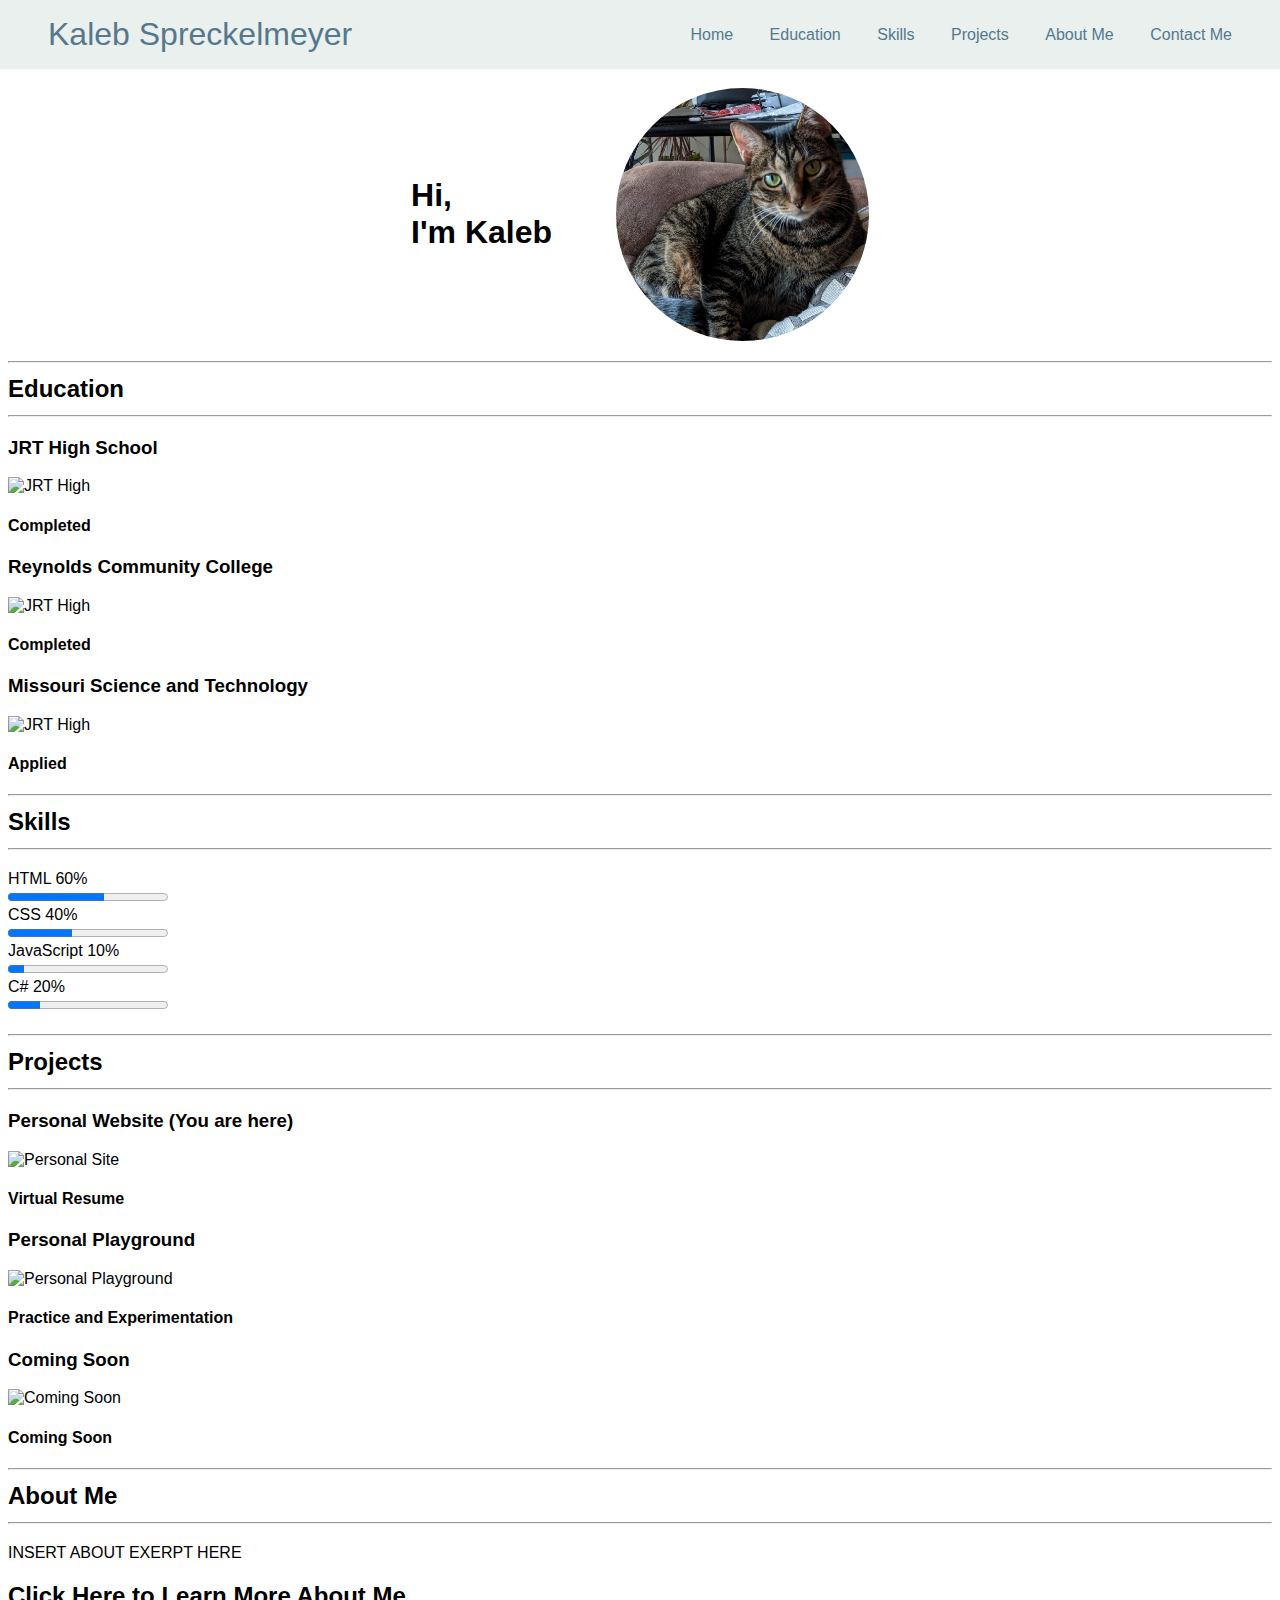
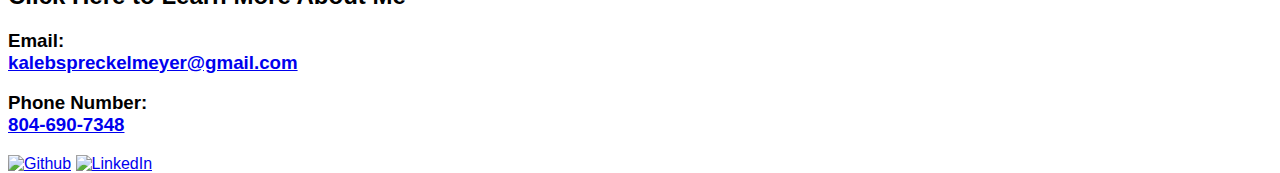
==== index.html @ 7a62e361 "Added an image folder with one placeholder image" ====
<!DOCTYPE html>

<head>
    <link href="./style.css" rel="stylesheet">
    <meta name="viewport" content="width=device-width, initial-scale=1.0">
    <title>Kaleb Spreckelmeyer - Personal Site Home Page</title>
</head>

<body>
    <nav class="stickyNavBar">
        <a class="leftName">Kaleb Spreckelmeyer</a>
        <ul>
            <li><a>Home</a></li>
            <li><a>Education</a></li>
            <li><a>Skills</a></li>
            <li><a>Projects</a></li>
            <li><a>About Me</a></li>
            <li><a>Contact Me</a></li>
            <br/>
        </ul>
    </nav>
    <!-- This div offests the rest of the content so the 
    header doesn't cover the top of it -->
    <div class="offSetBody">
        <div class="introSection">
            <h1>Hi, <br /> I'm Kaleb</h1>
            <img class="circleImage" src="./images/cropped cat.png" alt="Image of Kaleb" />
        </div>
    
        <div class="educationSection">
            <h2>
                <hr class="divider" />Education
                <hr class="divider" />
            </h2>
            <div class="exampleContainer">
                <div class="exampleItem">
                    <h3>JRT High School</h3>
                    <img src="" alt="JRT High" />
                    <h4>Completed</h4>
                </div>
                <div class="exampleItem">
                    <h3>Reynolds Community College</h3>
                    <img src="" alt="JRT High" />
                    <h4>Completed</h4>
                </div>
                <div class="exampleItem">
                    <h3>Missouri Science and Technology</h3>
                    <img src="" alt="JRT High" />
                    <h4>Applied</h4>
                </div>
            </div>
        </div>
    
        <div class="skillsSection">
            <h2>
                <hr class="divider" />Skills
                <hr class="divider" />
            </h2>
            <div class="skillBox">
                <div class="skillItem">
                    <label for="html">HTML</label>
                    <label for="html">60%</label>
                </div>
                <progress id="html" max="100" value="60">60%</progress>
            </div>
            <div class="skillBox">
                <div class="skillItem">
                    <label for="css">CSS</label>
                    <label for="css">40%</label>
                </div>
                <progress id="css" max="100" value="40">40%</progress>
            </div>
            <div class="skillBox">
                <div class="skillItem">
                    <label for="javaScript">JavaScript</label>
                    <label for="javaScript">10%</label>
                </div>
                <progress id="javaScript" max="100" value="10">10%</progress>
            </div>
            <div class="skillBox">
                <div class="skillItem">
                    <label for="c#">C#</label>
                    <label for="c#">20%</label>
                </div>
                <progress id="c#" max="100" value="20">20%</progress>
            </div>
        </div>
    
        <div class="projectsSection">
            <h2>
                <hr class="divider" />Projects
                <hr class="divider" />
            </h2>
            <div class="projectContainer">
                <div class="projectItem">
                    <h3>Personal Website (You are here)</h3>
                    <img src="" alt="Personal Site" />
                    <h4>Virtual Resume</h4>
                </div>
                <div class="projectItem">
                    <h3>Personal Playground</h3>
                    <img src="" alt="Personal Playground" />
                    <h4>Practice and Experimentation</h4>
                </div>
                <div class="projectItem">
                    <h3>Coming Soon</h3>
                    <img src="" alt="Coming Soon" />
                    <h4>Coming Soon</h4>
                </div>
            </div>
        </div>
    
        <div class="aboutSection">
            <h2>
                <hr class="divider" />About Me
                <hr class="divider" />
            </h2>
            <p>INSERT ABOUT EXERPT HERE</p>
            <h2>Click Here to Learn More About Me</h2>
        </div>
    
        <div class="contactSection">
            <div class="contactContainer">
                <div class="contactColumn">
                    <div class="contactItemEmail">
                        <h3>Email: <br /><a
                                href="mailto:kalebspreckelmeyer@gmail.com?subject=Let%27s%20get%20into%20contact%21">kalebspreckelmeyer@gmail.com</a>
                        </h3>
                    </div>
                    <div class="contactItemPhone">
                        <h3>Phone Number: <br /><a href="tel:8046907348">804-690-7348</a></h3>
                    </div>
                </div>
                <div class="contactRow">
                    <a href="https://github.com/KalebSpreckelmeyer" alt="Github"><img src="" alt="Github"></a>
                    <a href="https://www.linkedin.com/in/kaleb-spreckelmeyer-1ab43027a" alt="LinkedIn"><img src=""
                            alt="LinkedIn"></a>
                </div>
            </div>
        </div>
    </div>
    
</body>
<footer>

</footer>
---- style.css ----
/* color palette */

/* https://goodpalette.io/0d7ad9-e62930-aaaeb3 */
    
/* ---- Desktop Styling ---- */


/* general styling */
*{
    font-family: Verdana, sans-serif;
}
/* navbar styling */
.stickyNavBar{
    width: 100%;
    position: fixed;
    top: 0px;
    left: 0px;
    display: flex;
    justify-content: space-between;
    align-items: center;
    background-color: #E9F0EE;
    margin-bottom: 1rem;
    z-index: 10;
}
.leftName{
    font-size: 2rem;
    padding: 1rem;
    color: #56788C;
    margin-left: 2rem;
}

.stickyNavBar li{
    display: inline;
    padding: 1rem;
    color: #56788C;
}
.stickyNavBar ul{
    margin-right: 2rem;
}
.stickyNavBar a:hover{
    color: #FC4B3D;
}
/* This div offests the rest of the content under the header
so the header won't cover it */
.offSetBody{
    position: relative;
    top: 5rem;
}
/* intro section styling */
.introSection{
    display: flex;
    flex-direction: row;
    width: 100%;
    margin: 0 auto;
    justify-content: center;
    align-items: center;
}
.introSection h1{
    padding-right: 4rem;
}
.introSection img{
    width: 20%;
    height: 20%;
    border-radius: 50%;
}
/* education section styling */

/* skills section styling */

/* projects section */

/* about exerpt section */

/* contact section */

/* footer styling */


/* ---- Tablet Styling ----*/


/* general styling */

/* navbar styling */

/* intro section styling */

/* education section styling */

/* skills section styling */

/* projects section */

/* about exerpt section */

/* contact section */

/* footer styling */


/* ---- Mobile Styling ----*/


/* general styling */

/* navbar styling */

/* intro section styling */

/* education section styling */

/* skills section styling */

/* projects section */

/* about exerpt section */

/* contact section */

/* footer styling */
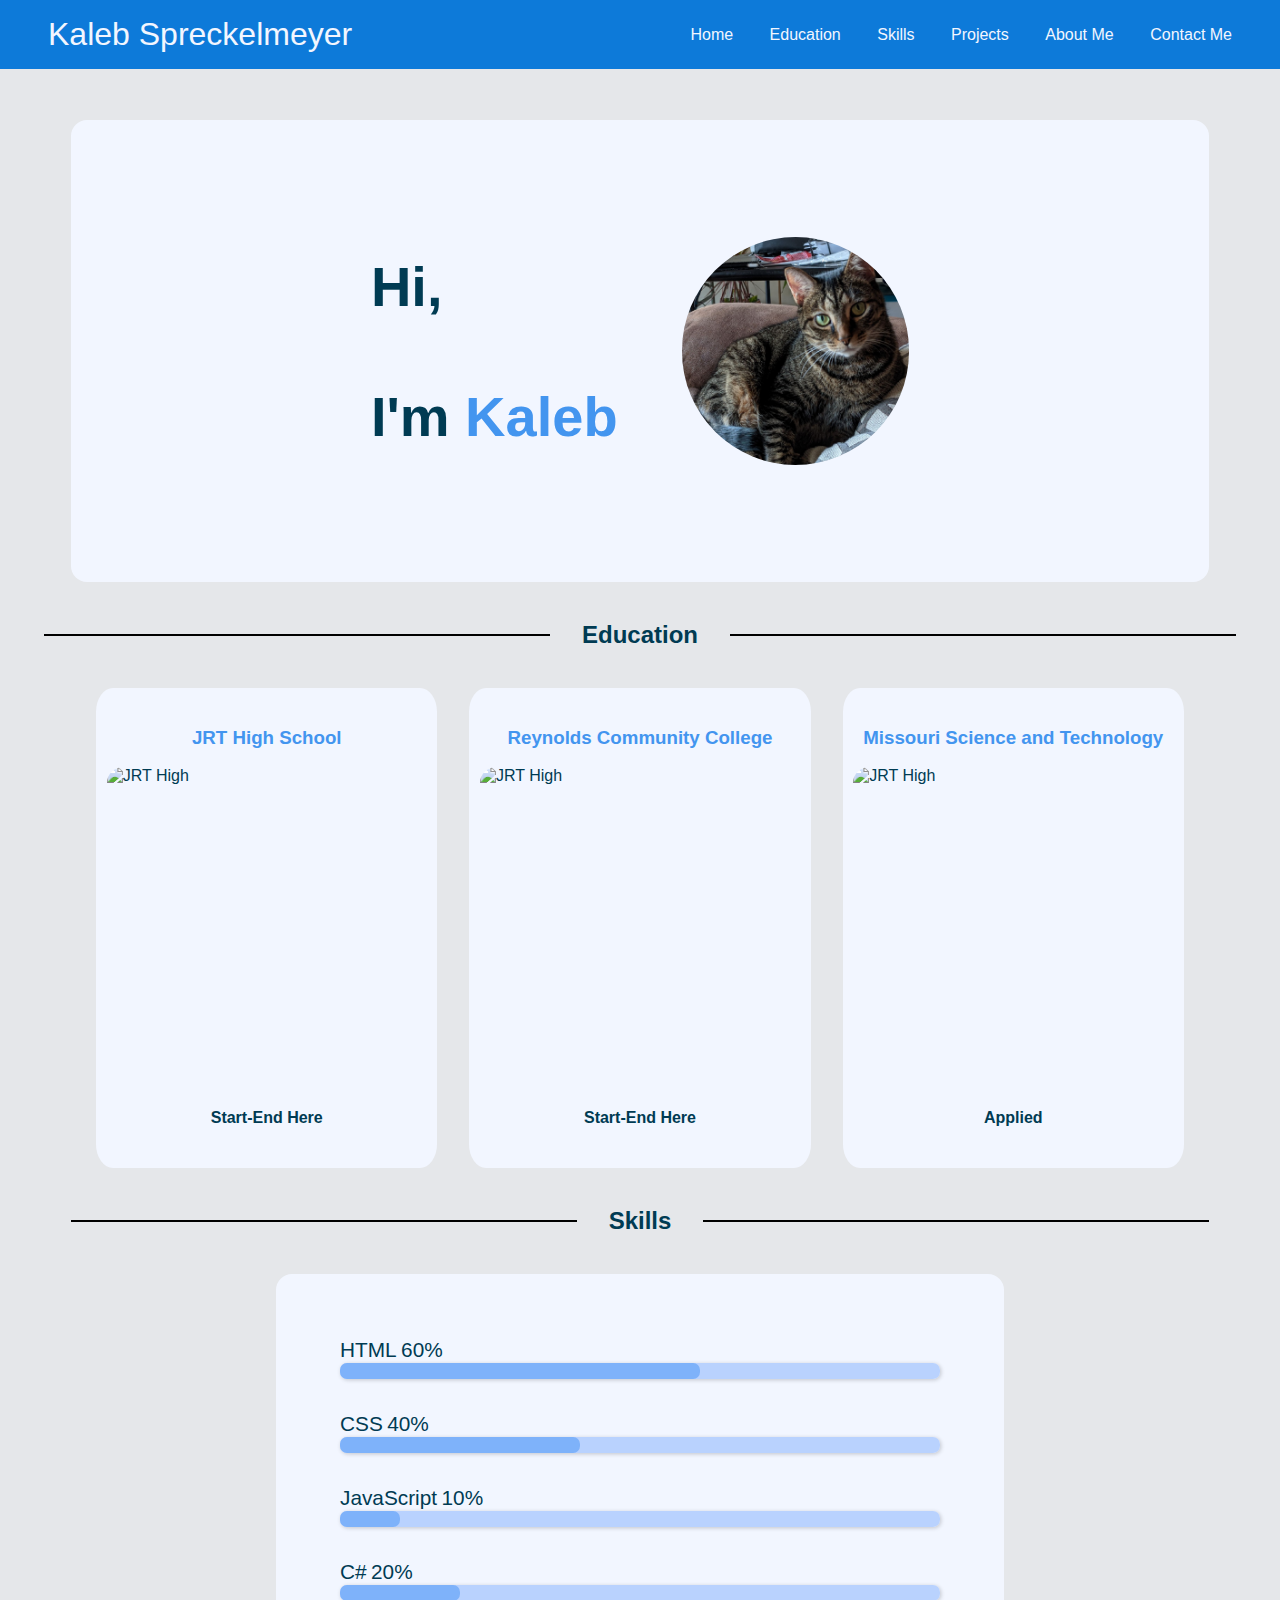
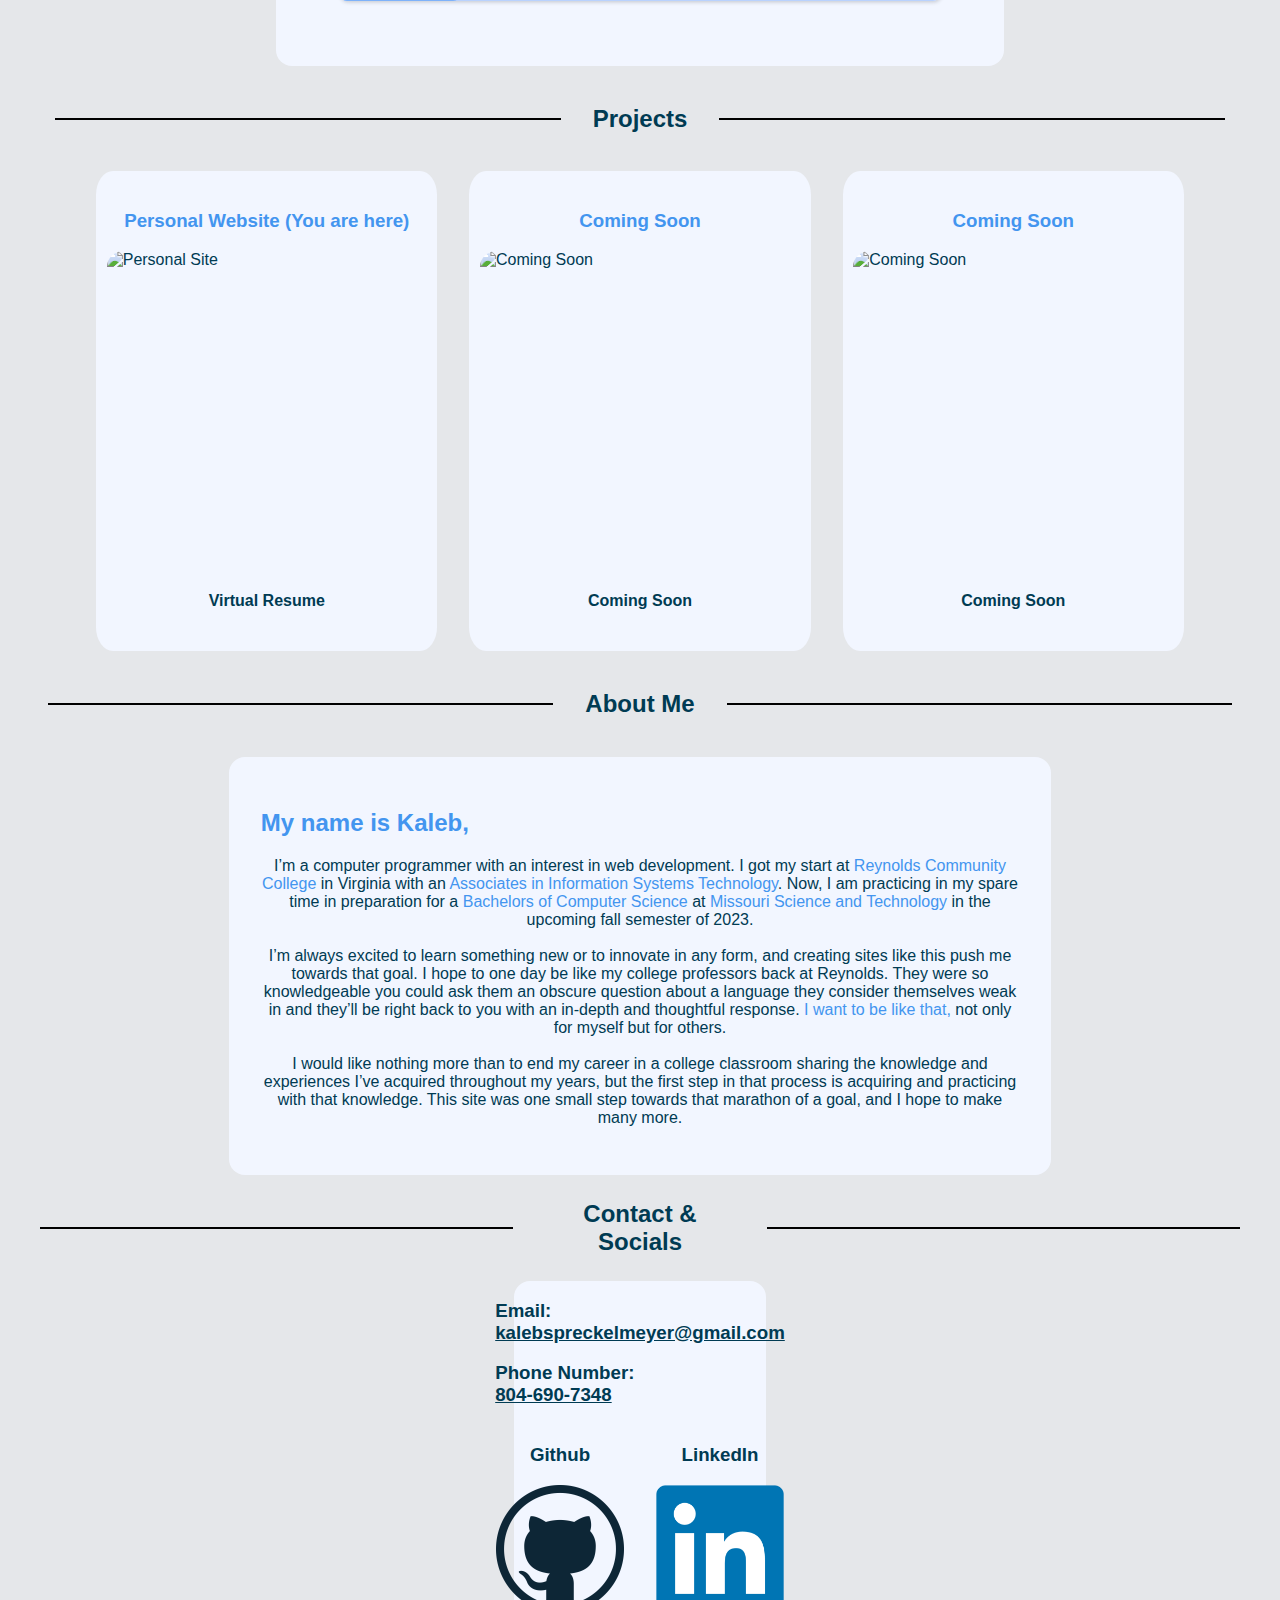
==== commit 12e2aa41: "Finished base styling, still needs mobile and tablet specific styling" ====
--- a/index.html
+++ b/index.html
@@ -8,138 +8,176 @@
 
 <body>
     <nav class="stickyNavBar">
-        <a class="leftName">Kaleb Spreckelmeyer</a>
+        <a href="#home" class="leftName">Kaleb Spreckelmeyer</a>
         <ul>
-            <li><a>Home</a></li>
-            <li><a>Education</a></li>
-            <li><a>Skills</a></li>
-            <li><a>Projects</a></li>
-            <li><a>About Me</a></li>
-            <li><a>Contact Me</a></li>
-            <br/>
+            <li><a href="#home">Home</a></li>
+            <li><a href="#education">Education</a></li>
+            <li><a href="#skills">Skills</a></li>
+            <li><a href="#projects">Projects</a></li>
+            <li><a href="#about">About Me</a></li>
+            <li><a href="#contact">Contact Me</a></li>
+            <br />
         </ul>
     </nav>
     <!-- This div offests the rest of the content so the 
     header doesn't cover the top of it -->
     <div class="offSetBody">
-        <div class="introSection">
-            <h1>Hi, <br /> I'm Kaleb</h1>
-            <img class="circleImage" src="./images/cropped cat.png" alt="Image of Kaleb" />
-        </div>
-    
-        <div class="educationSection">
-            <h2>
-                <hr class="divider" />Education
-                <hr class="divider" />
-            </h2>
-            <div class="exampleContainer">
-                <div class="exampleItem">
-                    <h3>JRT High School</h3>
-                    <img src="" alt="JRT High" />
-                    <h4>Completed</h4>
-                </div>
-                <div class="exampleItem">
-                    <h3>Reynolds Community College</h3>
-                    <img src="" alt="JRT High" />
-                    <h4>Completed</h4>
-                </div>
-                <div class="exampleItem">
-                    <h3>Missouri Science and Technology</h3>
-                    <img src="" alt="JRT High" />
-                    <h4>Applied</h4>
+        <section id="home">
+            <div class="introSection">
+                <h1>Hi, <br /><br />I'm <span>Kaleb</span></h1>
+                <img class="circleImage" src="./images/cropped cat.png" alt="Image of Kaleb" />
+            </div>
+        </section>
+        <section id="education">
+            <div class="educationSection">
+                <h2 class="sectionDivider">
+                    <div class="divider"></div>Education
+                    <div class="divider"></div>
+                </h2>
+                <div class="educationContainer">
+                    <div class="educationItem">
+                        <h3>JRT High School</h3>
+                        <img src="./images/J.R._Tucker_High_School_logo_template_300.png" alt="JRT High" />
+                        <h4>Start-End Here</h4>
+                    </div>
+                    <div class="educationItem">
+                        <h3>Reynolds Community College</h3>
+                        <img src="./images/Reynolds.png" alt="JRT High" />
+                        <h4>Start-End Here</h4>
+                    </div>
+                    <div class="educationItem">
+                        <h3>Missouri Science and Technology</h3>
+                        <img src="./images/Missouri_S&T_logo.svg.png" alt="JRT High" />
+                        <h4>Applied</h4>
+                    </div>
                 </div>
             </div>
-        </div>
-    
-        <div class="skillsSection">
-            <h2>
-                <hr class="divider" />Skills
-                <hr class="divider" />
-            </h2>
-            <div class="skillBox">
-                <div class="skillItem">
-                    <label for="html">HTML</label>
-                    <label for="html">60%</label>
-                </div>
-                <progress id="html" max="100" value="60">60%</progress>
-            </div>
-            <div class="skillBox">
-                <div class="skillItem">
-                    <label for="css">CSS</label>
-                    <label for="css">40%</label>
-                </div>
-                <progress id="css" max="100" value="40">40%</progress>
-            </div>
-            <div class="skillBox">
-                <div class="skillItem">
-                    <label for="javaScript">JavaScript</label>
-                    <label for="javaScript">10%</label>
-                </div>
-                <progress id="javaScript" max="100" value="10">10%</progress>
-            </div>
-            <div class="skillBox">
-                <div class="skillItem">
-                    <label for="c#">C#</label>
-                    <label for="c#">20%</label>
-                </div>
-                <progress id="c#" max="100" value="20">20%</progress>
-            </div>
-        </div>
-    
-        <div class="projectsSection">
-            <h2>
-                <hr class="divider" />Projects
-                <hr class="divider" />
-            </h2>
-            <div class="projectContainer">
-                <div class="projectItem">
-                    <h3>Personal Website (You are here)</h3>
-                    <img src="" alt="Personal Site" />
-                    <h4>Virtual Resume</h4>
-                </div>
-                <div class="projectItem">
-                    <h3>Personal Playground</h3>
-                    <img src="" alt="Personal Playground" />
-                    <h4>Practice and Experimentation</h4>
-                </div>
-                <div class="projectItem">
-                    <h3>Coming Soon</h3>
-                    <img src="" alt="Coming Soon" />
-                    <h4>Coming Soon</h4>
+        </section>
+        <section id="skills">
+            <div class="skillsSection">
+                <h2 class="sectionDivider">
+                    <div class="divider"></div>Skills
+                    <div class="divider"></div>
+                </h2>
+                <div class="skillContainer">
+                    <div class="skillBox">
+                        <div class="skillItem">
+                            <label for="html">HTML</label>
+                            <label for="html">60%</label>
+                        </div>
+                        <progress id="html" max="100" value="60">60%</progress>
+                    </div>
+                    <div class="skillBox">
+                        <div class="skillItem">
+                            <label for="css">CSS</label>
+                            <label for="css">40%</label>
+                        </div>
+                        <progress id="css" max="100" value="40">40%</progress>
+                    </div>
+                    <div class="skillBox">
+                        <div class="skillItem">
+                            <label for="javaScript">JavaScript</label>
+                            <label for="javaScript">10%</label>
+                        </div>
+                        <progress id="javaScript" max="100" value="10">10%</progress>
+                    </div>
+                    <div class="skillBox">
+                        <div class="skillItem">
+                            <label for="c#">C#</label>
+                            <label for="c#">20%</label>
+                        </div>
+                        <progress id="c#" max="100" value="20">20%</progress>
+                    </div>
                 </div>
             </div>
-        </div>
-    
-        <div class="aboutSection">
-            <h2>
-                <hr class="divider" />About Me
-                <hr class="divider" />
-            </h2>
-            <p>INSERT ABOUT EXERPT HERE</p>
-            <h2>Click Here to Learn More About Me</h2>
-        </div>
-    
-        <div class="contactSection">
-            <div class="contactContainer">
-                <div class="contactColumn">
-                    <div class="contactItemEmail">
-                        <h3>Email: <br /><a
-                                href="mailto:kalebspreckelmeyer@gmail.com?subject=Let%27s%20get%20into%20contact%21">kalebspreckelmeyer@gmail.com</a>
-                        </h3>
+        </section>
+        <section id="projects">
+            <div class="projectsSection">
+                <h2 class="sectionDivider">
+                    <div class="divider"></div>Projects
+                    <div class="divider"></div>
+                </h2>
+                <div class="projectContainer">
+                    <div class="projectItem">
+                        <h3>Personal Website (You are here)</h3>
+                        <img src="./images/site.png" alt="Personal Site" />
+                        <h4>Virtual Resume</h4>
                     </div>
-                    <div class="contactItemPhone">
-                        <h3>Phone Number: <br /><a href="tel:8046907348">804-690-7348</a></h3>
+                    <div class="projectItem">
+                        <h3>Coming Soon</h3>
+                        <img src="./images/cropped construction.png" alt="Coming Soon" />
+                        <h4>Coming Soon</h4>
+                    </div>
+                    <div class="projectItem">
+                        <h3>Coming Soon</h3>
+                        <img src="./images/cropped construction.png" alt="Coming Soon" />
+                        <h4>Coming Soon</h4>
                     </div>
                 </div>
-                <div class="contactRow">
-                    <a href="https://github.com/KalebSpreckelmeyer" alt="Github"><img src="" alt="Github"></a>
-                    <a href="https://www.linkedin.com/in/kaleb-spreckelmeyer-1ab43027a" alt="LinkedIn"><img src=""
-                            alt="LinkedIn"></a>
+            </div>
+        </section>
+        <section id="about">
+            <div class="aboutSection">
+                <h2 class="sectionDivider">
+                    <div class="divider"></div>About Me
+                    <div class="divider"></div>
+                </h2>
+                <div class="aboutContainer">
+                    <h2><span>My name is Kaleb,</span></h2>
+                    <p>I’m a computer programmer with an interest in web development. I got my start
+                        at <span>Reynolds Community College</span> in Virginia with an <span>Associates in Information Systems Technology</span>. Now,
+                        I am practicing in my spare time in preparation for a <span>Bachelors of Computer Science</span> at <span>Missouri
+                            Science and Technology</span> in the upcoming fall semester of 2023. <br /><br />
+    
+                        I’m always excited to learn something new or to innovate in any form, and creating sites like this
+                        push me towards that goal. I hope to one day be like my college professors back at Reynolds. They
+                        were so knowledgeable you could ask them an obscure question about a language they consider
+                        themselves weak in and they’ll be right back to you with an in-depth and thoughtful response. <span>I want
+                            to be like that,</span> not only for myself but for others. <br /><br />
+    
+                        I would like nothing more than to end my career in a college classroom sharing the knowledge and
+                        experiences I’ve acquired throughout my years, but the first step in that process is acquiring and practicing with that
+                        knowledge. This site was one small step towards that marathon of a goal, and I hope to make many
+                        more.
+                    </p>
+                </div>
+                
+            </div>
+        </section>
+        <section id="contact">
+            <div class="contactSection">
+                <h2 class="sectionDivider">
+                    <div class="divider"></div>Contact & Socials
+                    <div class="divider"></div>
+                </h2>
+                <div class="contactContainer">
+                    <div class="contactColumn">
+                        <div class="contactItemEmail">
+                            <h3>Email: <br /><a
+                                    href="mailto:kalebspreckelmeyer@gmail.com?subject=Let%27s%20get%20into%20contact%21">kalebspreckelmeyer@gmail.com</a>
+                            </h3>
+                        </div>
+                        <div class="contactItemPhone">
+                            <h3>Phone Number: <br /><a href="tel:8046907348">804-690-7348</a></h3>
+                        </div>
+                    </div>
+                    <div class="contactRow">
+                        <div class="contactItemLink">
+                            <h3>Github</h3>
+                            <a href="https://github.com/KalebSpreckelmeyer" alt="Github"><img src="./images/githu.png" alt="Github"></a>
+                        </div>
+                        <div class="contactItemLink">
+                            <h3>LinkedIn</h3>
+                            <a href="https://www.linkedin.com/in/kaleb-spreckelmeyer-1ab43027a" alt="LinkedIn"><img src="./images/LinkedIn_logo_initials.png"
+                                alt="LinkedIn"></a>
+                        </div>
+                        
+                    </div>
                 </div>
             </div>
-        </div>
+        </section>
     </div>
-    
+
 </body>
 <footer>
 
--- a/style.css
+++ b/style.css
@@ -8,6 +8,22 @@
 /* general styling */
 *{
     font-family: Verdana, sans-serif;
+    color: #003B53;
+}
+body{
+    background-color: #E5E7EA;
+}
+.sectionDivider{
+    display: flex;
+    justify-content: center;
+    align-items: center;
+    text-align: center;
+}
+.divider{
+    display: inline;
+    border-bottom: black 2px solid;
+    width: 40%;
+    margin: 2rem;
 }
 /* navbar styling */
 .stickyNavBar{
@@ -18,33 +34,41 @@
     display: flex;
     justify-content: space-between;
     align-items: center;
-    background-color: #E9F0EE;
+    background-color: #0D7AD9;
     margin-bottom: 1rem;
     z-index: 10;
+}
+.stickyNavBar a{
+    color: #F2F6FF;
 }
 .leftName{
     font-size: 2rem;
     padding: 1rem;
-    color: #56788C;
+    color: #F2F6FF;
     margin-left: 2rem;
 }
-
+span{
+    color: #4395EF;
+}
 .stickyNavBar li{
     display: inline;
     padding: 1rem;
-    color: #56788C;
+    color: #F2F6FF;
 }
 .stickyNavBar ul{
     margin-right: 2rem;
 }
 .stickyNavBar a:hover{
-    color: #FC4B3D;
+    color: #001D26;
+}
+.stickyNavBar a{
+    text-decoration: none;
 }
 /* This div offests the rest of the content under the header
 so the header won't cover it */
 .offSetBody{
     position: relative;
-    top: 5rem;
+    top: 7rem;
 }
 /* intro section styling */
 .introSection{
@@ -54,9 +78,15 @@
     margin: 0 auto;
     justify-content: center;
     align-items: center;
+    background-color: #F2F6FF;
+    padding: 6rem 0rem;
+    width: 90%;
+    height: 50%;
+    border-radius: 1rem;
 }
 .introSection h1{
     padding-right: 4rem;
+    font-size: 3.5rem;
 }
 .introSection img{
     width: 20%;
@@ -64,15 +94,135 @@
     border-radius: 50%;
 }
 /* education section styling */
-
+.educationContainer{
+    display: flex;
+    flex-direction: row;
+    justify-content: center;
+    align-items: center;
+    gap: 2rem;
+    width: 90%;
+    height: 30rem;
+    margin: 0 auto;
+}
+.educationItem{
+    background-color: #F2F6FF;
+    border-radius: 5%;
+    width: 30%;
+    height: 100%;
+    display: flex;
+    flex-direction: column;
+    justify-content: center;
+    align-items: center;
+}
+.educationItem img{
+    width: 20rem;
+    height: 20rem;
+    border-radius: 5%;
+}
+.educationItem h3{
+    color: #4395EF;
+}
 /* skills section styling */
-
+.skillContainer{
+    width: 50%;
+    margin: 0 auto;
+    background-color: #F2F6FF;
+    padding: 3rem;
+    border-radius: 1rem;
+}
+.skillBox{
+    padding: 1rem;
+    background-color: #F2F6FF;
+}
+.skillBox label{
+    font-size: 1.3rem;
+    color: #003B53;
+}
+progress {
+    border-radius: 7px; 
+    width: 100%;
+    height: 1rem;
+    box-shadow: 1px 1px 4px rgba( 0, 0, 0, 0.2 );
+  }
+  progress::-webkit-progress-bar {
+    background-color: #B9D2FE;
+    border-radius: 7px;
+  }
+  progress::-webkit-progress-value {
+    background-color: #7EB2FA;
+    border-radius: 7px;
+  }
 /* projects section */
-
+/* next time plan this out better and make a general style that applies to
+both places instead of copying and pasting it */
+.projectContainer{
+    display: flex;
+    flex-direction: row;
+    justify-content: center;
+    align-items: center;
+    gap: 2rem;
+    width: 90%;
+    height: 30rem;
+    margin: 0 auto;
+}
+.projectItem{
+    background-color: #F2F6FF;
+    border-radius: 5%;
+    width: 30%;
+    height: 100%;
+    display: flex;
+    flex-direction: column;
+    justify-content: center;
+    align-items: center;
+}
+.projectItem img{
+    width: 20rem;
+    height: 20rem;
+    border-radius: 5%;
+}
+.projectItem h3{
+    color: #4395EF;
+}
 /* about exerpt section */
-
+.aboutContainer{
+    background-color: #F2F6FF;
+    border-radius: 1rem;
+    width: 60%;
+    margin: 0 auto;
+    text-align: center;
+    padding: 2rem;
+}
+.aboutContainer h2{
+    text-align: start;
+}
 /* contact section */
-
+.contactContainer{
+    background-color: #F2F6FF;
+    border-radius: 1rem;
+    display: flex;
+    flex-direction: column;
+    width: 20%;
+    margin: 0 auto;
+    justify-content: center;
+    align-items: center;
+}
+.contactRow{
+    display: flex;
+    flex-direction: row;
+    justify-content: center;
+    width: 50%;
+    gap: 2rem;
+}
+.contactRow a{
+    overflow: hidden;
+    width: 50%;
+}
+.contactRow img{
+    width: 8rem;
+}
+.contactRow h3{
+    text-align: center;
+}
 /* footer styling */
 
 
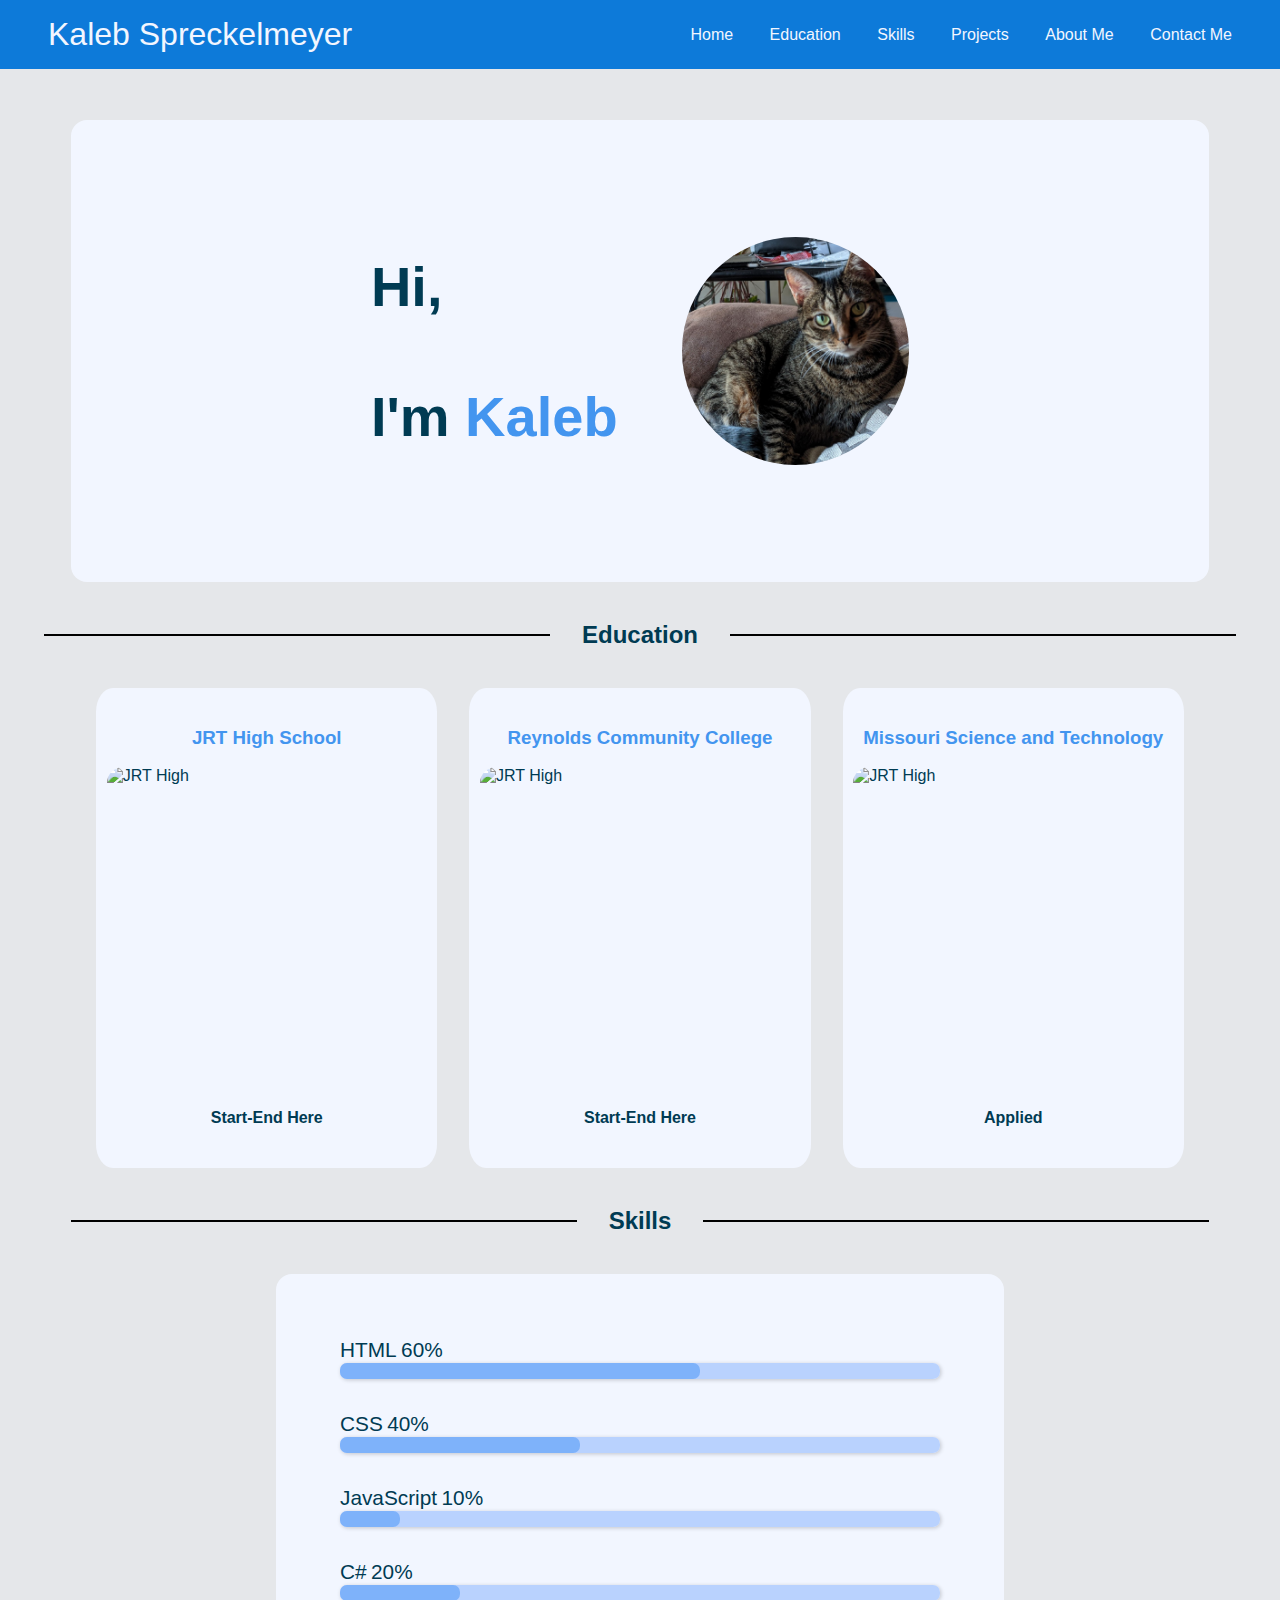
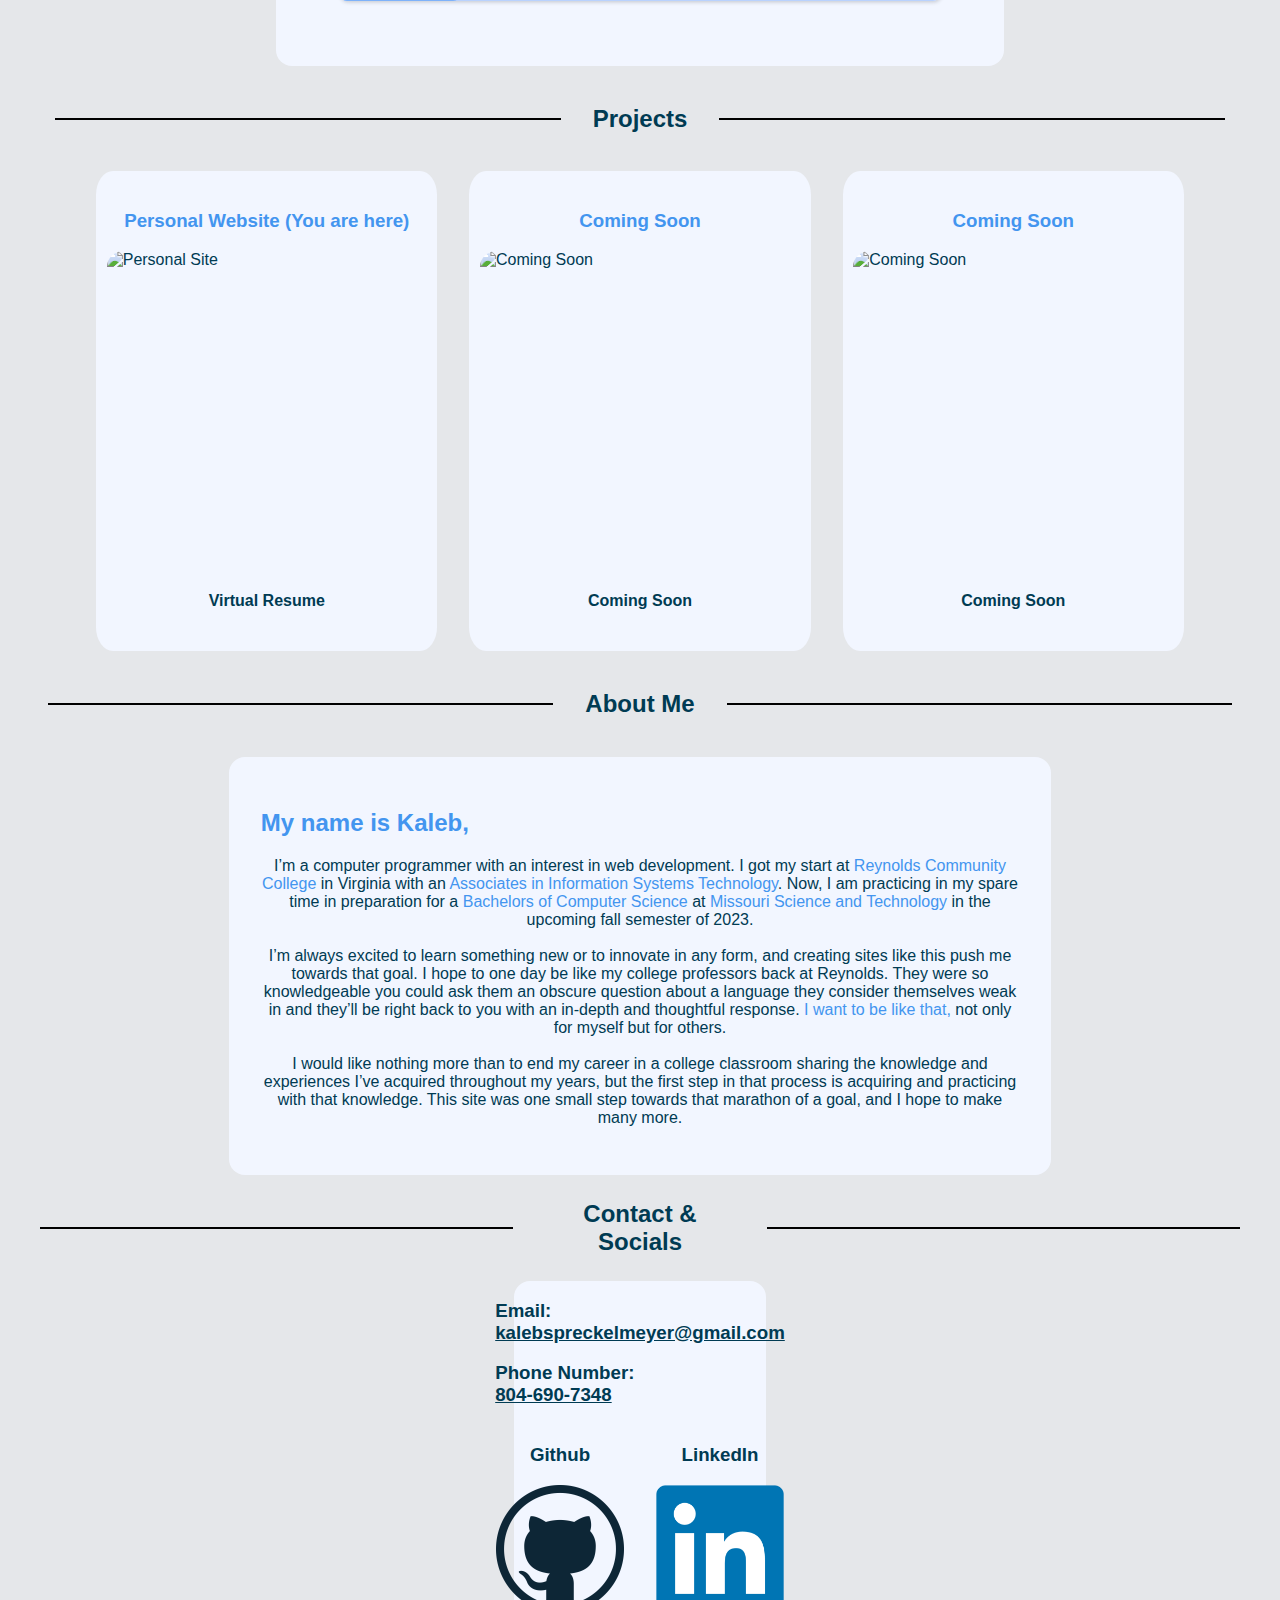
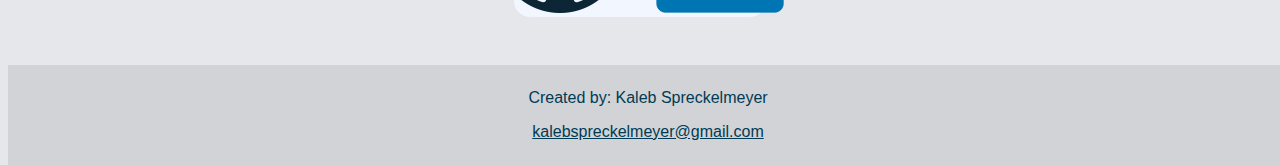
==== commit 38780b48: "Added footer" ====
--- a/index.html
+++ b/index.html
@@ -176,9 +176,11 @@
                 </div>
             </div>
         </section>
+        
     </div>
+    <footer>
+        <p>Created by: Kaleb Spreckelmeyer</p>
+        <p><a href="mailto:kalebspreckelmeyer@gmail.com?subject=Let%27s%20get%20into%20contact%21">kalebspreckelmeyer@gmail.com</a></p>
+    </footer>
+</body>
 
-</body>
-<footer>
-
-</footer>--- a/style.css
+++ b/style.css
@@ -224,7 +224,17 @@
     text-align: center;
 }
 /* footer styling */
-
+footer{
+    /* position is relative to account for the main body being offset */
+    position: relative;
+    top: 8rem;
+    text-align: center;
+    background-color: #D1D3D7;
+    padding: .5rem;
+    margin-top: 2rem;
+    width: 100%;
+    background-size: 100% 100%;
+}
 
 /* ---- Tablet Styling ----*/
 
